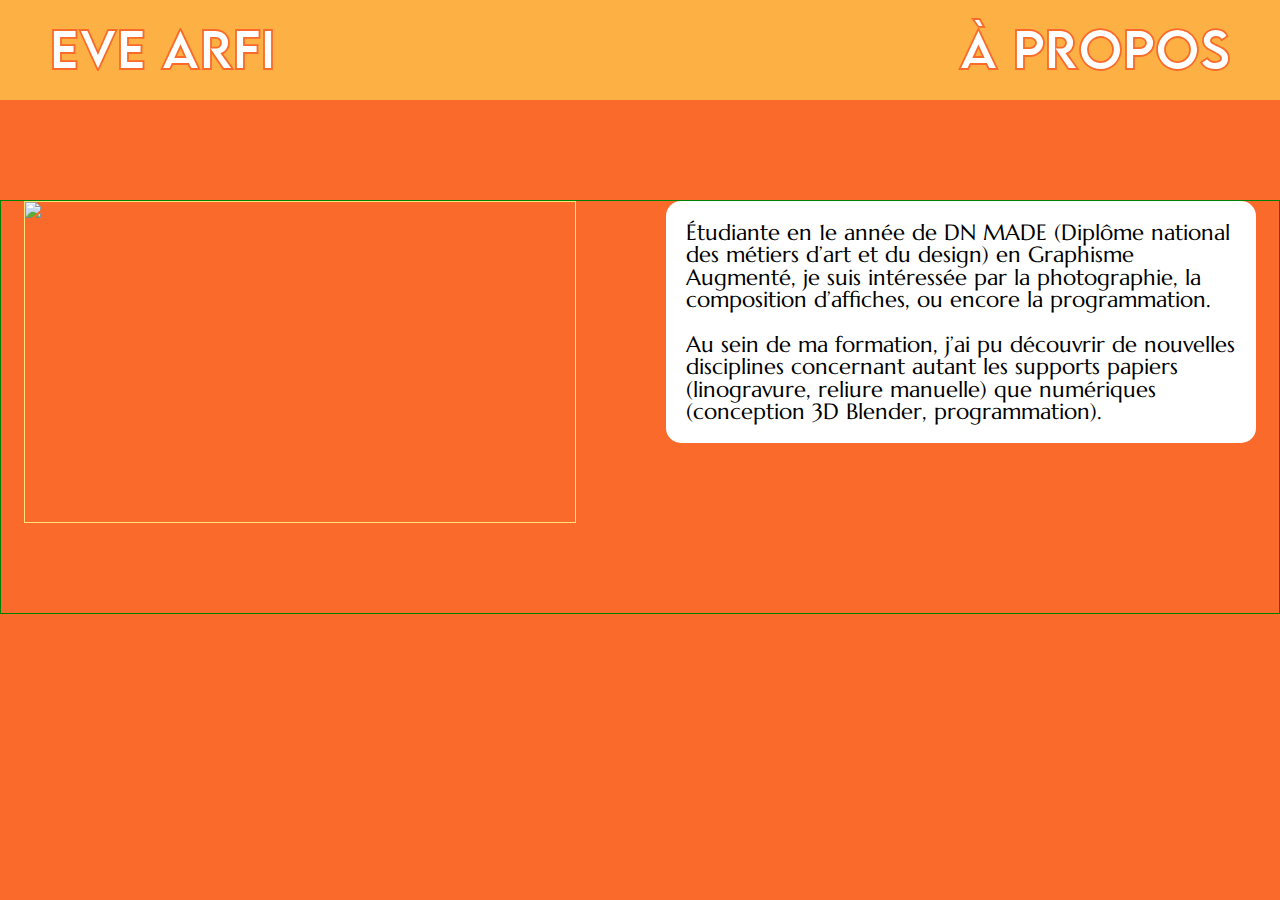
==== apropos.html @ 93e1ea7a "ajout projet portefolio" ====
<!DOCTYPE html>
<html>
	<head>
		<meta charset="utf-8">
		<!-- <meta name="viewport" content="width=device-width, initial-scale=1.0"> -->
		<link rel="stylesheet" type="text/css" href="style/reset.css">
		<link rel="stylesheet" type="text/css" href="style/style.css">
		<title>Eve Arfi ✶ à propos</title>
	</head>


<body>

	<header>
		<a href="index.html" title="page d'accueil">
			<h1 id="prenomnom" class="txtheader">
				Eve Arfi
			</h1>
		</a>
		<a href="apropos.html" title="à propos">
			<p id="apropos" class="txtheader">
				à propos
			</p>
		</a>
	</header>


    <div id="divapropos">

        <div id="carteID">
            <img src="import/carteID.jpg">
        </div>
        
        <div>
            <h2 id="bioapropos">
                Étudiante en 1e année de DN MADE (Diplôme national des métiers d’art et du design) en Graphisme Augmenté, je suis intéressée par la photographie, la composition d’affiches, ou encore la programmation. <br/> <br/>
                Au sein de ma formation, j’ai pu découvrir de nouvelles disciplines concernant autant les supports papiers (linogravure, reliure manuelle) que numériques (conception 3D Blender, programmation).

            </h2>
        </div>





    </div>



</body>
---- style/style.css ----
/* * {
	cursor: url("../import/cursor1_1.png"), default; 
} */




/* ----------------------------- FONTS ----------------------------- */

/* lemonmilk */
@font-face {
	font-family: 'LEMONm';
	src: url('../fonts/LEMONMILK_Medium.ttf') format('truetype');
}
@font-face {
	font-family: 'LEMONr';
	src: url('../fonts/LEMONMILK_Regular.ttf') format('truetype');
}
@font-face {
	font-family: 'LEMONl';
	src: url('../fonts/LEMONMILK_Light.ttf') format('truetype');
}
/* glacial indifference */
@font-face {
	font-family: 'GLACIALb';
	src: url('../fonts/GlacialIndifference_Bold') format('truetype');
}
@font-face {
	font-family: 'GLACIALi';
	src: url('../fonts/GlacialIndifference_Italic.ttf') format('truetype');
}
@font-face {
	font-family: 'GLACIALr';
	src: url('../fonts/GlacialIndifference_Regular.ttf') format('truetype');
}
/* marcellus */
@font-face {
	font-family: 'MARCELLUS';
	src: url('../fonts/Marcellus_Regular.ttf') format('truetype');
}
/* monument extended */
@font-face {
	font-family: 'MONUMENTr';
	src: url('../fonts/MonumentExtended_Regular.otf') format('opentype');
}
/* lora */
@font-face {
	font-family: 'LORAr';
	src: url('../fonts/Lora_Regular.ttf') format('truetype');
}
@font-face {
	font-family: 'LORAi';
	src: url('../fonts/Lora_Italic.ttf') format('truetype');
}
@font-face {
	font-family: 'LORAm';
	src: url('../fonts/Lora_Medium.ttf') format('truetype');
}
@font-face {
	font-family: 'LORAmi';
	src: url('../fonts/Lora_Medium Italic.ttf') format('truetype');
}




/* ---------------------------- BODY ---------------------------- */

body {
	background-color: #fa6b2b;
	/* height : 100vh; */
	width: 100vw;
	max-width: 100%;
}

a {
	text-decoration: none;
}

/* --------------------------- A PROPOS --------------------------- */

#divapropos {
	border: 1px solid green;
	display: flex;
	margin: 200px auto;
	justify-content: center;
}

#carteID {
	height: 320px;
	width: 550px;
	border: 1px solid #ffe37a;
	margin-bottom: 10vh;
	margin-right: 5vh;
}

#bioapropos {
	background-color: white;
	border-radius: 15px;
	padding: 20px;
	font-family: 'MARCELLUS';
	font-size: 1.4em;
	width: 550px;
	margin-left: 5vh;
}

/* ---------------------------- HEADER ---------------------------- */

header {
	background-color: #fdb044;
	width: 100vw;
	height: 100px;
	position: fixed;
	position: absolute;
	top: 0;
	display: flex;
	z-index: 100;
}

.txtheader {
	font-family: 'LEMONm';
	font-size: 50px;
	-webkit-text-fill-color: white;
	-webkit-text-stroke: 1.8px #fa6b2b;
	margin-top: 23px;
	display: flex;
}

#prenomnom {
	margin-left: 50px;
}

#apropos {
	position: absolute;
	right: 50px;
}

/* ----------------------------- 2023 ----------------------------- */

hr {
	width: 91vw;
	margin-top: 155px;
	margin-bottom: 20px;
	border: 1px solid white;
}

#date2023 {
	font-family: 'LORAi';
	font-size: 3.5em;
	color: white;
	padding: 10px;
	background-color: #fa6b2b;
	position: relative;
	margin: auto;
	text-align: center;
	margin-bottom: 5px;
}

/* ---------------------------- GRILLE ---------------------------- */

#contgrille {
	width: 62vw;
	margin: auto;
}

#grille {
	display: grid;
  	grid-template-columns: repeat(auto-fill, minmax(400px, 1fr));
  	grid-gap: 1.3em;
  	padding : 20px;	
} 

.image {
	height: 220px;
	border: 1px solid #fa6b2b;
	margin-bottom: 15px;
	overflow-y: hidden; /* tt ce qui dépasse est caché */
	/* display: flex;
	align-items: center; */
}

img {
	max-width: 100%;
}

article {
	color: white;
	background-color: black;
	grid-column: span 1;
	border-radius: 15px;
	padding: 20px;
	transition: 0.4s ease all;	
}

article h4 {
	font-family: 'LEMONm';
	font-size: 2.2em;	
	margin-bottom: 0.4em;
}

article h5 {
	font-family: 'LEMONl';
	font-size: 1.4em;	
	margin-bottom: 1em;
	color: #ffe37a;
}

article p {
	font-family: 'MARCELLUS';
	font-size: 1.1em;
}
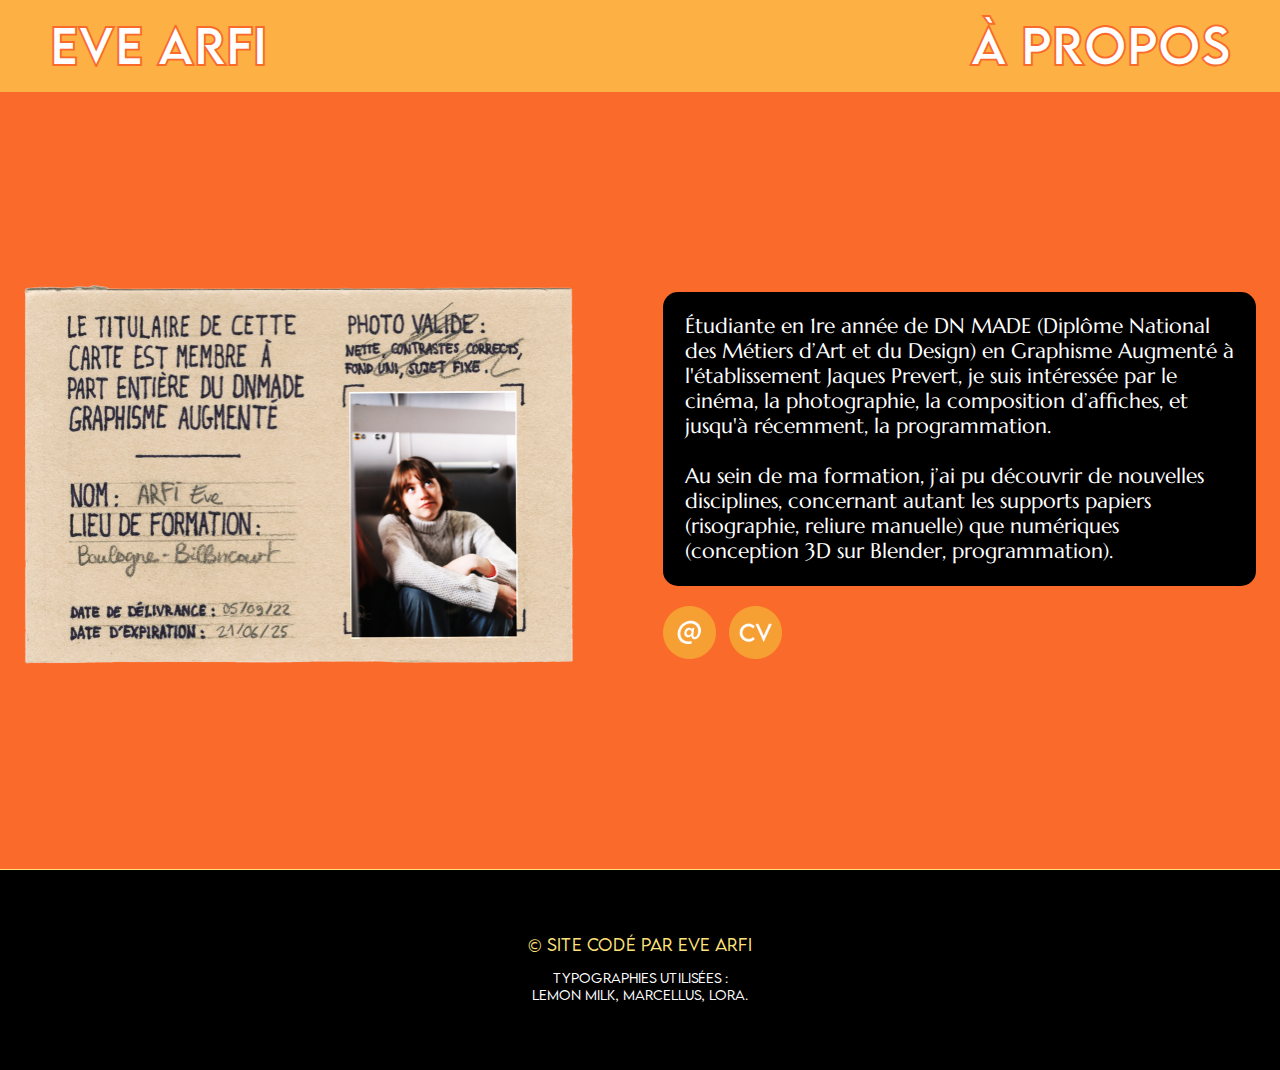
==== commit 69674411: "Mise à jour du site" ====
--- a/apropos.html
+++ b/apropos.html
@@ -28,15 +28,22 @@
     <div id="divapropos">
 
         <div id="carteID">
-            <img src="import/carteID.jpg">
+            <img src="import/carteid1.png" alt="fausse carte d'identité">
         </div>
         
-        <div>
+        <div id="bioside">
             <h2 id="bioapropos">
-                Étudiante en 1e année de DN MADE (Diplôme national des métiers d’art et du design) en Graphisme Augmenté, je suis intéressée par la photographie, la composition d’affiches, ou encore la programmation. <br/> <br/>
-                Au sein de ma formation, j’ai pu découvrir de nouvelles disciplines concernant autant les supports papiers (linogravure, reliure manuelle) que numériques (conception 3D Blender, programmation).
-
+                Étudiante en 1<span class="sup">re</span> année de DN MADE (Diplôme National des Métiers d’Art et du Design) en Graphisme Augmenté à l'établissement Jaques Prevert, je suis intéressée par le cinéma, la photographie, la composition d’affiches, et jusqu'à récemment, la programmation. <br/> <br/>
+                Au sein de ma formation, j’ai pu découvrir de nouvelles disciplines, concernant autant les supports papiers (risographie, reliure manuelle) que numériques (conception 3D sur Blender, programmation).
             </h2>
+			<div id="buttonsapropos">
+				<a href="mailto:evemaildesign@gmail.com" target="_blank">
+					<img src="import/mail.png" id="buttonmail" title="envoyer un mail">
+				</a>
+				<a href="image/moncv.pdf" target="_blank">
+					<img src="import/cv.png" id="buttoncv" alt="bouton CV" title="CV !">
+				</a>
+			</div>
         </div>
 
 
@@ -45,6 +52,13 @@
 
     </div>
 
-
+	<footer>
+		<p id="codepar">
+			© Site codé par Eve Arfi <br/> <br/>
+		</p>
+		<p id="fontsused">
+			Typographies utilisées : <br/> LEMON MILK, Marcellus, Lora.
+		</p>
+	</footer>
 
 </body>--- a/style/style.css
+++ b/style/style.css
@@ -71,37 +71,62 @@
 	/* height : 100vh; */
 	width: 100vw;
 	max-width: 100%;
+	padding-top: 135px;
 }
 
 a {
 	text-decoration: none;
 }
 
+/* .sup {
+	font-size: 0.6em;
+	position: relative;
+	bottom: 0.6em;
+} */
+
 /* --------------------------- A PROPOS --------------------------- */
 
 #divapropos {
-	border: 1px solid green;
-	display: flex;
-	margin: 200px auto;
+	display: flex;
+	margin: 13vh auto;
 	justify-content: center;
+	align-items: center;
+	margin-bottom: 170px;
+	min-height: 49.65vh ;
 }
 
 #carteID {
-	height: 320px;
-	width: 550px;
-	border: 1px solid #ffe37a;
-	margin-bottom: 10vh;
+	width: 549px;
 	margin-right: 5vh;
 }
 
 #bioapropos {
-	background-color: white;
+	color: white;
+	background-color: black;
 	border-radius: 15px;
-	padding: 20px;
+	padding: 22px;
 	font-family: 'MARCELLUS';
-	font-size: 1.4em;
-	width: 550px;
+	font-size: 1.3em;
+	line-height: 1.2em;
+	width: 549px;
 	margin-left: 5vh;
+}
+
+#buttonsapropos {
+	margin-left: 5vh;
+	margin-top: 20px;
+	height: 53px;
+}
+
+#buttonmail { 
+	height: 53px;
+	width: 53px;
+	padding-right: 1vh;
+}
+
+#buttoncv {
+	height: 53px;
+	width: 53px;
 }
 
 /* ---------------------------- HEADER ---------------------------- */
@@ -109,9 +134,8 @@
 header {
 	background-color: #fdb044;
 	width: 100vw;
-	height: 100px;
+	height: 92px;
 	position: fixed;
-	position: absolute;
 	top: 0;
 	display: flex;
 	z-index: 100;
@@ -119,10 +143,10 @@
 
 .txtheader {
 	font-family: 'LEMONm';
-	font-size: 50px;
+	font-size: 48px;
 	-webkit-text-fill-color: white;
 	-webkit-text-stroke: 1.8px #fa6b2b;
-	margin-top: 23px;
+	margin-top: 21px;
 	display: flex;
 }
 
@@ -135,12 +159,44 @@
 	right: 50px;
 }
 
+/* ---------------------------- FOOTER ---------------------------- */
+
+footer {
+	background-color: black;
+	height: 200px;
+	border-top: 1.7px solid #ffe37a;
+	color: white;
+	margin: auto;
+	text-align: center;
+}
+
+#codepar {
+	margin-top: 67px;
+	font-family: 'LEMONl';
+	color: #ffe37a;
+	font-size: 1em;
+}
+
+#fontsused {
+	font-family: 'LEMONl';
+	color: white;
+	font-size: 0.8em;
+	line-height: normal;
+}
+
 /* ----------------------------- 2023 ----------------------------- */
 
+#trait {
+	display: flex;
+	justify-content: center;
+	flex-direction: row;
+	align-items: center;
+	margin-bottom: 18px;
+	padding: 0 50px;
+}
+
 hr {
-	width: 91vw;
-	margin-top: 155px;
-	margin-bottom: 20px;
+	width: 100%;
 	border: 1px solid white;
 }
 
@@ -148,12 +204,12 @@
 	font-family: 'LORAi';
 	font-size: 3.5em;
 	color: white;
-	padding: 10px;
+	padding: 13px;
 	background-color: #fa6b2b;
 	position: relative;
 	margin: auto;
 	text-align: center;
-	margin-bottom: 5px;
+	margin-bottom: 4px;
 }
 
 /* ---------------------------- GRILLE ---------------------------- */
@@ -161,6 +217,7 @@
 #contgrille {
 	width: 62vw;
 	margin: auto;
+	margin-bottom: 80px;
 }
 
 #grille {
@@ -172,15 +229,13 @@
 
 .image {
 	height: 220px;
-	border: 1px solid #fa6b2b;
 	margin-bottom: 15px;
-	overflow-y: hidden; /* tt ce qui dépasse est caché */
-	/* display: flex;
-	align-items: center; */
+	border-radius: 5px;
+	overflow-y: hidden;
 }
 
 img {
-	max-width: 100%;
+	width: 100%;
 }
 
 article {
@@ -189,7 +244,7 @@
 	grid-column: span 1;
 	border-radius: 15px;
 	padding: 20px;
-	transition: 0.4s ease all;	
+	transition: 0.4s ease all;
 }
 
 article h4 {
@@ -208,4 +263,96 @@
 article p {
 	font-family: 'MARCELLUS';
 	font-size: 1.1em;
+	line-height: 1.2em;
+	padding: 11px;
+	border: 1px dashed #ffe37a;
+	border-radius: 10px;
+}
+
+/* ------------------------ PAGES PROJETS ------------------------ */
+
+#bgprojets {
+	margin: 70px auto;
+	margin-bottom: 120px;
+	color: white;
+	background-color: black;
+	border-radius: 20px;
+	width: 70vw;
+	padding: 40px;
+}
+
+.txtprojets {
+	font-family: 'MARCELLUS';
+	font-size: 1.25em;
+	line-height: 1.2em;
+	padding: 20px;
+	width: 800px;
+	margin: 40px auto;
+}
+
+#photosprojets {
+	width: 60vw;
+	margin: 45px auto;
+	text-align: center
+}
+
+#boxjardin {
+	width: 700px;
+	height: 500px;
+	overflow-x: scroll;
+	margin: auto;
+}
+
+#jardinbottom {
+	margin-bottom: 30px;
+}
+
+.deuximagesunecolonne{
+	display: flex;
+	justify-content: center;
+}
+
+.deuximagesunecolonne figure, .deuxcolonnes figure{
+	position: relative;
+	width: 45%;
+	/* border: 1px solid red; */
+}
+
+.deuximagesunecolonne .imagebas{
+	position: absolute;
+	bottom: 40px;
+	left: 0;
+}
+
+.deuxcolonnes{
+	display: flex;
+	justify-content: center;	
+	margin-top:40px ;
+}
+
+/* ---------------- titres papier ---------------- */
+
+#nomsprojetsphoobj {
+	width: 400px;
+	margin: 25px auto;
+}
+
+#nomsprojetsphstudio {
+	width: 380px;
+	margin: 25px auto;
+}
+
+#nomsprojetsminisite {
+	width: 230px;
+	margin: 25px auto;
+}
+
+#nomsprojetsforjardin {
+	width: 258px;
+	margin: 25px auto;
+}
+
+#nomsprojetsla7e {
+	width: 225px;
+	margin: 25px auto;
 }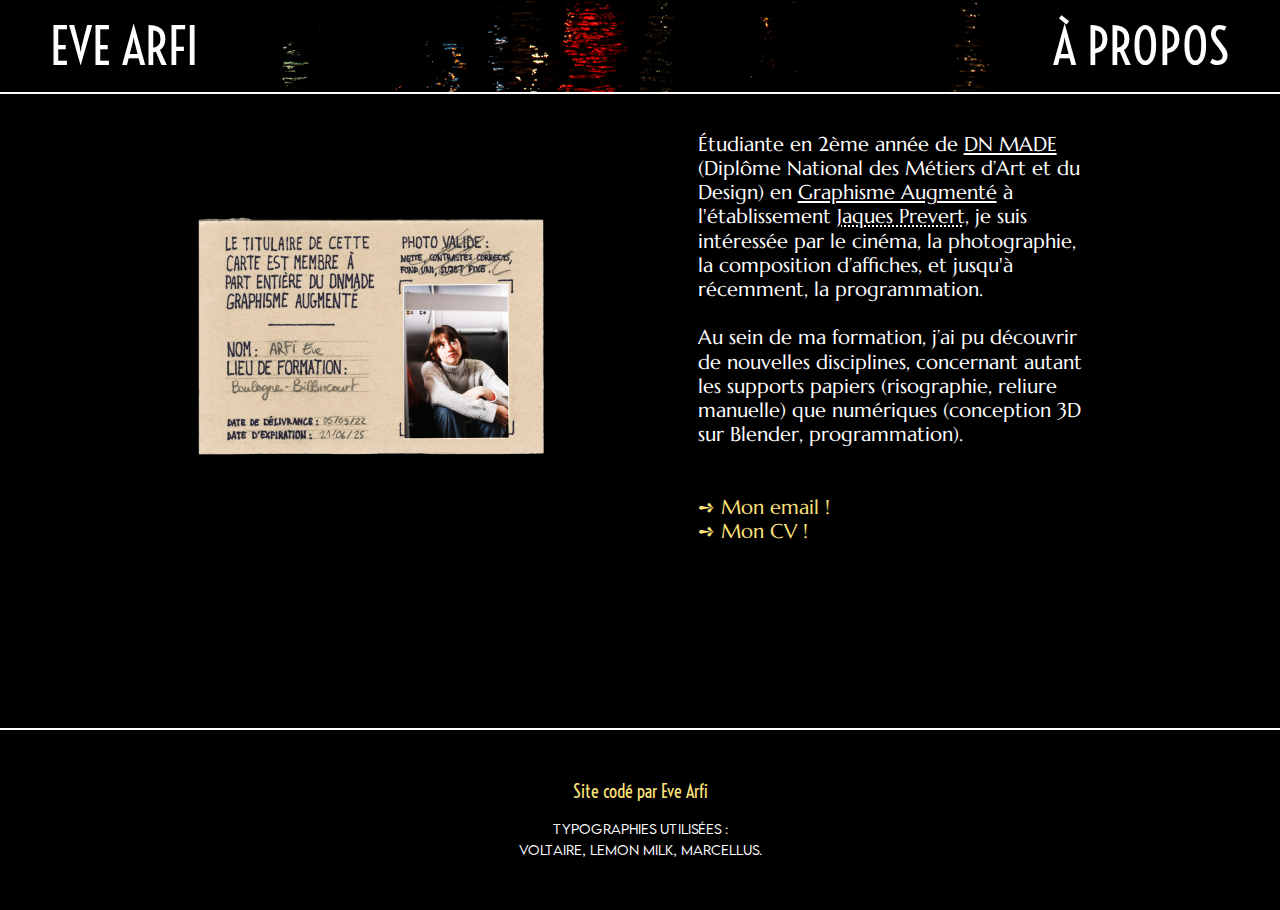
==== commit ed477be2: "Mise à jour du site v2 toute noire" ====
--- a/apropos.html
+++ b/apropos.html
@@ -6,6 +6,7 @@
 		<link rel="stylesheet" type="text/css" href="style/reset.css">
 		<link rel="stylesheet" type="text/css" href="style/style.css">
 		<title>Eve Arfi ✶ à propos</title>
+		<link rel="icon" type="image/x-icon" href="import/favicon.ico">
 	</head>
 
 
@@ -22,6 +23,7 @@
 				à propos
 			</p>
 		</a>
+		<img id="bgheader" src="import/bandeau53.jpg">
 	</header>
 
 
@@ -33,20 +35,18 @@
         
         <div id="bioside">
             <h2 id="bioapropos">
-                Étudiante en 1<span class="sup">re</span> année de DN MADE (Diplôme National des Métiers d’Art et du Design) en Graphisme Augmenté à l'établissement Jaques Prevert, je suis intéressée par le cinéma, la photographie, la composition d’affiches, et jusqu'à récemment, la programmation. <br/> <br/>
+                Étudiante en 2<span class="sup">ème</span> année de <span style="text-decoration: underline;">DN MADE</span> (Diplôme National des Métiers d’Art et du Design) en <span style="text-decoration: underline;">Graphisme Augmenté</span> à l'établissement <a href="https://dnmade-prevert.fr/" target="_blank" alt="lien vers le site de l'établissement"><span style="color: white; text-decoration: underline dotted;">Jaques Prevert</span></a>, je suis intéressée par le cinéma, la photographie, la composition d’affiches, et jusqu'à récemment, la programmation. <br/> <br/>
                 Au sein de ma formation, j’ai pu découvrir de nouvelles disciplines, concernant autant les supports papiers (risographie, reliure manuelle) que numériques (conception 3D sur Blender, programmation).
+				<br> <br> <br>
+				<a href="mailto:evemaildesign[at]gmail.com" target="_blank" alt="mon adresse mail"> <span style=" color: #ffe37a;" class="mailetcv">➺  Mon email !</span> 
+				</a>
+				<br>
+				<a href="image/moncv.pdf" target="_blank" alt="mon CV"> <span style=" color: #ffe37a;" class="mailetcv">➺  Mon CV !</span>  
+				</a>
             </h2>
-			<div id="buttonsapropos">
-				<a href="mailto:evemaildesign@gmail.com" target="_blank">
-					<img src="import/mail.png" id="buttonmail" title="envoyer un mail">
-				</a>
-				<a href="image/moncv.pdf" target="_blank">
-					<img src="import/cv.png" id="buttoncv" alt="bouton CV" title="CV !">
-				</a>
-			</div>
         </div>
 
-
+		
 
 
 
@@ -54,10 +54,10 @@
 
 	<footer>
 		<p id="codepar">
-			© Site codé par Eve Arfi <br/> <br/>
+			Site codé par Eve Arfi <br/> <br/>
 		</p>
 		<p id="fontsused">
-			Typographies utilisées : <br/> LEMON MILK, Marcellus, Lora.
+			Typographies utilisées : <br/> Voltaire, LEMON MILK, Marcellus.
 		</p>
 	</footer>
 
--- a/style/style.css
+++ b/style/style.css
@@ -60,18 +60,30 @@
 	font-family: 'LORAmi';
 	src: url('../fonts/Lora_Medium Italic.ttf') format('truetype');
 }
-
-
-
+@font-face {
+	font-family: 'VOLTAIRE';
+	src: url('../fonts/Voltaire_Regular.ttf') format('truetype');
+}
+@font-face {
+	font-family: 'BARLOWr';
+	src: url('../fonts/BarlowCondensed-Regular.ttf') format('truetype');
+}
+@font-face {
+	font-family: 'SOFIAr';
+	src: url('../fonts/SofiaSansCondensed-Regular.ttf') format('truetype');
+}
+@font-face {
+	font-family: 'SPACEr';
+	src: url('../fonts/SpaceGrotesk-Regular.ttf') format('truetype');
+}
 
 /* ---------------------------- BODY ---------------------------- */
 
 body {
-	background-color: #fa6b2b;
+	background-color: #000000;
 	/* height : 100vh; */
 	width: 100vw;
 	max-width: 100%;
-	padding-top: 135px;
 }
 
 a {
@@ -92,66 +104,65 @@
 	justify-content: center;
 	align-items: center;
 	margin-bottom: 170px;
-	min-height: 49.65vh ;
+	min-height: 49vh ;
 }
 
 #carteID {
-	width: 549px;
-	margin-right: 5vh;
+	width: 27vw;
+	margin-right: 6vw;
 }
 
 #bioapropos {
 	color: white;
-	background-color: black;
-	border-radius: 15px;
-	padding: 22px;
 	font-family: 'MARCELLUS';
-	font-size: 1.3em;
+	font-size: 1.26em;
 	line-height: 1.2em;
-	width: 549px;
-	margin-left: 5vh;
-}
-
-#buttonsapropos {
-	margin-left: 5vh;
-	margin-top: 20px;
-	height: 53px;
-}
-
-#buttonmail { 
-	height: 53px;
-	width: 53px;
-	padding-right: 1vh;
-}
-
-#buttoncv {
-	height: 53px;
-	width: 53px;
+	width: 30vw;
+	margin-left: 6vw;
+}
+
+.mailetcv {
+	font-family: 'MARCELLUS';
+	/* text-transform: uppercase; */
+
 }
 
 /* ---------------------------- HEADER ---------------------------- */
 
 header {
-	background-color: #fdb044;
+	/* background-color: #fdb044; */
 	width: 100vw;
 	height: 92px;
 	position: fixed;
 	top: 0;
 	display: flex;
 	z-index: 100;
+	border-bottom: 2px solid white;
 }
 
 .txtheader {
-	font-family: 'LEMONm';
-	font-size: 48px;
-	-webkit-text-fill-color: white;
-	-webkit-text-stroke: 1.8px #fa6b2b;
-	margin-top: 21px;
-	display: flex;
+	font-family: 'VOLTAIRE';
+	font-size: 3.1em;
+	color: white;
+	margin-top: 23px;
+	display: flex;
+	text-transform: uppercase;
+}
+
+.txtheader:hover {
+	color: #ffe37a;
+	transition: color 0.3s; 
+	/* faut que le ease out se fasse */
+}
+
+#bgheader {
+	width: 100%;
+	overflow-y: hidden;
 }
 
 #prenomnom {
 	margin-left: 50px;
+	position: absolute;
 }
 
 #apropos {
@@ -163,76 +174,64 @@
 
 footer {
 	background-color: black;
-	height: 200px;
-	border-top: 1.7px solid #ffe37a;
+	height: 20vh;
+	border-top: 2px solid white;
 	color: white;
 	margin: auto;
 	text-align: center;
 }
 
 #codepar {
-	margin-top: 67px;
-	font-family: 'LEMONl';
+	margin-top: 6vh;
+	font-family: 'VOLTAIRE';
 	color: #ffe37a;
-	font-size: 1em;
+	font-size: 1.1em;
 }
 
 #fontsused {
 	font-family: 'LEMONl';
 	color: white;
 	font-size: 0.8em;
-	line-height: normal;
-}
-
-/* ----------------------------- 2023 ----------------------------- */
-
-#trait {
-	display: flex;
-	justify-content: center;
-	flex-direction: row;
-	align-items: center;
-	margin-bottom: 18px;
-	padding: 0 50px;
-}
-
-hr {
-	width: 100%;
-	border: 1px solid white;
-}
-
-#date2023 {
-	font-family: 'LORAi';
-	font-size: 3.5em;
-	color: white;
-	padding: 13px;
-	background-color: #fa6b2b;
-	position: relative;
+	line-height: 1.6em;
+}
+
+
+/* ---------------------------- GRILLE ---------------------------- */
+
+#contgrille {
+	width: 72vw;
 	margin: auto;
-	text-align: center;
-	margin-bottom: 4px;
-}
-
-/* ---------------------------- GRILLE ---------------------------- */
-
-#contgrille {
-	width: 62vw;
-	margin: auto;
-	margin-bottom: 80px;
+	margin-bottom: 6%;
+	padding-top: 8.5%;
 }
 
 #grille {
 	display: grid;
   	grid-template-columns: repeat(auto-fill, minmax(400px, 1fr));
   	grid-gap: 1.3em;
-  	padding : 20px;	
+  	padding : 2%;	
 } 
 
 .image {
 	height: 220px;
 	margin-bottom: 15px;
-	border-radius: 5px;
+	border-radius: 7px;
 	overflow-y: hidden;
-}
+	
+	filter: sepia(1);
+	-webkit-filter: sepia(1);
+	transition: filter 0.3s ease-in-out;
+	}
+
+.image:hover {
+	filter: sepia(0);
+	-webkit-filter: sepia(0);
+	}
+
+.image:active {
+	filter: sepia(0);
+	-webkit-filter: sepia(0);
+	}
 
 img {
 	width: 100%;
@@ -245,18 +244,25 @@
 	border-radius: 15px;
 	padding: 20px;
 	transition: 0.4s ease all;
+	border: 1px solid white;
+}
+
+article:hover {
+	background-color: #FF631F;
 }
 
 article h4 {
-	font-family: 'LEMONm';
-	font-size: 2.2em;	
-	margin-bottom: 0.4em;
+	font-family: 'VOLTAIRE';
+	text-transform: uppercase;
+	font-size: 2.55em;	
+	margin-bottom: 0.14em;
+	line-height: 1.2em;
 }
 
 article h5 {
 	font-family: 'LEMONl';
-	font-size: 1.4em;	
-	margin-bottom: 1em;
+	font-size: 1.25em;	
+	margin-bottom: 0.8em;
 	color: #ffe37a;
 }
 
@@ -271,30 +277,112 @@
 
 /* ------------------------ PAGES PROJETS ------------------------ */
 
-#bgprojets {
-	margin: 70px auto;
-	margin-bottom: 120px;
-	color: white;
+
+
+#main {
+	display: flex;
+	flex-direction: row;
+	width: 100vw;
+	max-width: 100%;
+}
+
+h6 {
+	line-height: 1.2em;
+}
+
+.partexplications {  /* GAUCHE */
+	height: 100vh;
 	background-color: black;
-	border-radius: 20px;
-	width: 70vw;
-	padding: 40px;
+	margin: 0;
+	width: 33%;
+	overflow: auto;
+	border-right: 2px solid white;
+}
+
+.titresdeprojets {
+	font-family: 'VOLTAIRE';
+	text-transform: uppercase;
+	color: white;
+	margin: auto;
+	text-align: center;
+	font-size: 3.2em;
+	padding-top: 200px;
+	width: 400px;
 }
 
 .txtprojets {
 	font-family: 'MARCELLUS';
-	font-size: 1.25em;
+	color: white;
+	font-size: 1.26em;
 	line-height: 1.2em;
 	padding: 20px;
-	width: 800px;
+	width: 25vw;
 	margin: 40px auto;
 }
 
+.partshowimages {  /* DROITE */
+	height: 100vh;
+	width: 67%;
+	display: flex;
+	/* border: 2px solid rgb(213, 130, 238); */
+	float: right;
+	margin: 0;
+	overflow: auto;
+}
+
 #photosprojets {
-	width: 60vw;
-	margin: 45px auto;
-	text-align: center
-}
+	margin-top: 10%;
+	display: flex;
+}
+
+#photosprojetsbis {
+	margin-top: 10%;
+	display: flex;
+	flex-direction: column;
+}
+
+
+.colonneportrait {
+	padding-left: 3%;
+	padding-right: 0.5%;
+	width: 39%;
+	/* border: 2px solid rgb(238, 255, 83); */
+}
+
+.colonnepaysage {
+	padding-right: 3%;
+	padding-left: 0.5%;
+	width: 61%;
+	/* border: 2px solid rgb(95, 233, 243); */
+}
+
+.colonnesimple {
+	padding-right: 3%;
+	padding-left: 3%;
+	width: 100%;
+}
+
+.colonnestriples {
+	display: flex;
+	width: 100%;
+}
+
+.colonnetriple1, .colonnetriple2, .colonnetriple3 {
+	padding-right: 25px;
+	padding-left: 25px;
+	width: 33%;
+}
+
+
+.bandenoire {
+	padding: 4%;
+}
+
+.bandenoirefine {
+	padding: 1%;
+}
+
+
 
 #boxjardin {
 	width: 700px;
@@ -304,10 +392,12 @@
 }
 
 #jardinbottom {
-	margin-bottom: 30px;
-}
-
-.deuximagesunecolonne{
+	margin-bottom: 3%;
+}
+
+
+
+/* .deuximagesunecolonne{
 	display: flex;
 	justify-content: center;
 }
@@ -315,7 +405,7 @@
 .deuximagesunecolonne figure, .deuxcolonnes figure{
 	position: relative;
 	width: 45%;
-	/* border: 1px solid red; */
+	border: 1px solid red;
 }
 
 .deuximagesunecolonne .imagebas{
@@ -328,31 +418,5 @@
 	display: flex;
 	justify-content: center;	
 	margin-top:40px ;
-}
-
-/* ---------------- titres papier ---------------- */
-
-#nomsprojetsphoobj {
-	width: 400px;
-	margin: 25px auto;
-}
-
-#nomsprojetsphstudio {
-	width: 380px;
-	margin: 25px auto;
-}
-
-#nomsprojetsminisite {
-	width: 230px;
-	margin: 25px auto;
-}
-
-#nomsprojetsforjardin {
-	width: 258px;
-	margin: 25px auto;
-}
-
-#nomsprojetsla7e {
-	width: 225px;
-	margin: 25px auto;
-}+} */
+
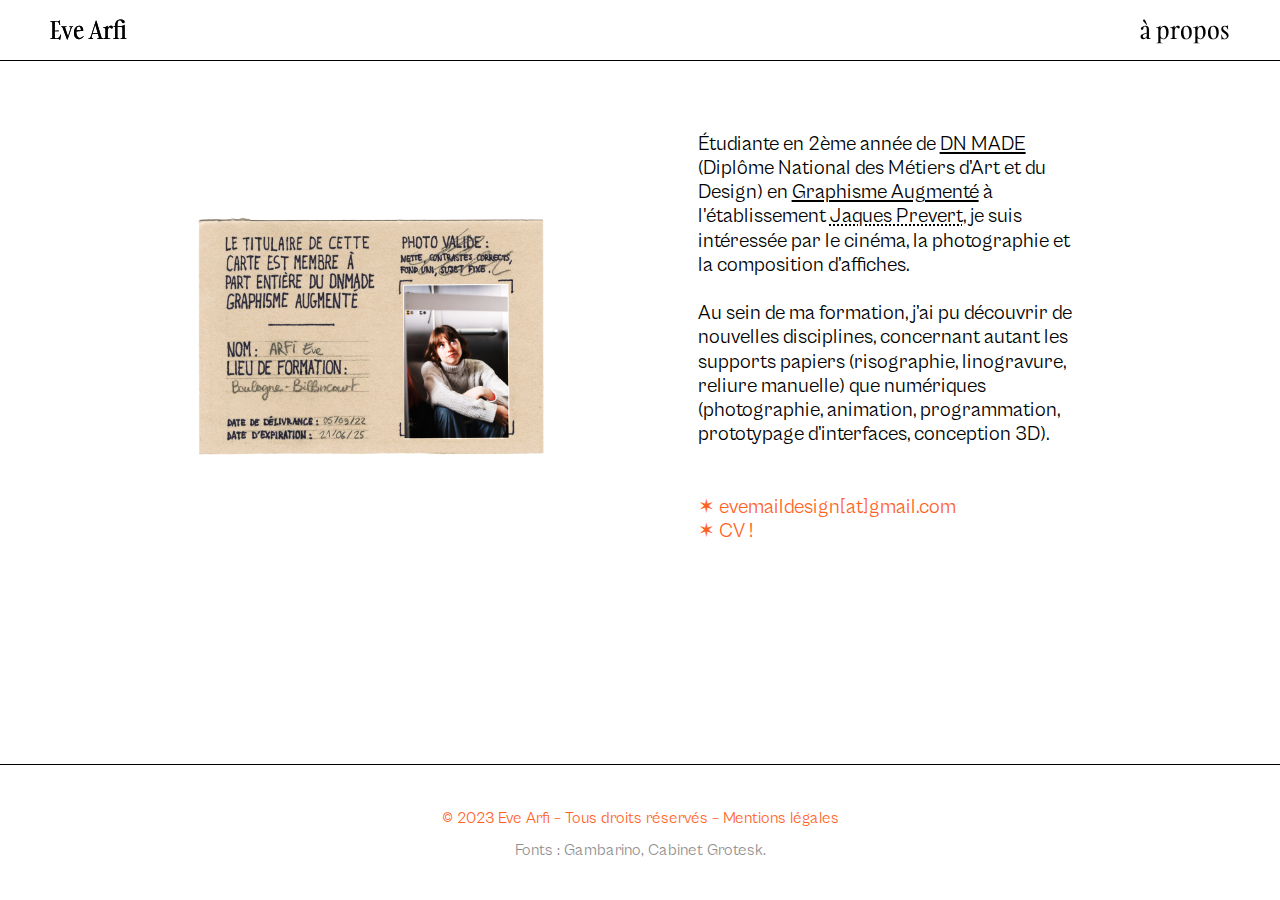
==== commit b76cb7b3: "Mise à jour du site décembre 2023" ====
--- a/apropos.html
+++ b/apropos.html
@@ -17,13 +17,15 @@
 			<h1 id="prenomnom" class="txtheader">
 				Eve Arfi
 			</h1>
+			<h1 id="prenomnom" class="txtheader">
+				Eve Arfi
+			</h1>
 		</a>
 		<a href="apropos.html" title="à propos">
 			<p id="apropos" class="txtheader">
 				à propos
 			</p>
 		</a>
-		<img id="bgheader" src="import/bandeau53.jpg">
 	</header>
 
 
@@ -35,13 +37,13 @@
         
         <div id="bioside">
             <h2 id="bioapropos">
-                Étudiante en 2<span class="sup">ème</span> année de <span style="text-decoration: underline;">DN MADE</span> (Diplôme National des Métiers d’Art et du Design) en <span style="text-decoration: underline;">Graphisme Augmenté</span> à l'établissement <a href="https://dnmade-prevert.fr/" target="_blank" alt="lien vers le site de l'établissement"><span style="color: white; text-decoration: underline dotted;">Jaques Prevert</span></a>, je suis intéressée par le cinéma, la photographie, la composition d’affiches, et jusqu'à récemment, la programmation. <br/> <br/>
-                Au sein de ma formation, j’ai pu découvrir de nouvelles disciplines, concernant autant les supports papiers (risographie, reliure manuelle) que numériques (conception 3D sur Blender, programmation).
+                Étudiante en 2<span class="sup">ème</span> année de <span style="text-decoration: underline;">DN MADE</span> (Diplôme National des Métiers d’Art et du Design) en <span style="text-decoration: underline;">Graphisme Augmenté</span> à l'établissement <a href="https://dnmade-prevert.fr/" target="_blank" alt="lien vers le site de l'établissement"><span style="color: black; text-decoration: underline dotted;">Jaques Prevert</span></a>, je suis intéressée par le cinéma, la photographie et la composition d’affiches. <br/> <br/>
+                Au sein de ma formation, j’ai pu découvrir de nouvelles disciplines, concernant autant les supports papiers (risographie, linogravure, reliure manuelle) que numériques (photographie, animation, programmation, prototypage d’interfaces, conception 3D).
 				<br> <br> <br>
-				<a href="mailto:evemaildesign[at]gmail.com" target="_blank" alt="mon adresse mail"> <span style=" color: #ffe37a;" class="mailetcv">➺  Mon email !</span> 
+				<a href="mailto:evemaildesign[at]gmail.com" target="_blank" alt="mon adresse mail"> <span style=" color: #FF631F;" class="mailetcv">✶  evemaildesign[at]gmail.com</span> 
 				</a>
 				<br>
-				<a href="image/moncv.pdf" target="_blank" alt="mon CV"> <span style=" color: #ffe37a;" class="mailetcv">➺  Mon CV !</span>  
+				<a href="image/moncv.pdf" target="_blank" alt="mon CV"> <span style=" color: #FF631F;" class="mailetcv">✶  CV !</span>  
 				</a>
             </h2>
         </div>
@@ -54,10 +56,10 @@
 
 	<footer>
 		<p id="codepar">
-			Site codé par Eve Arfi <br/> <br/>
+			© 2023 Eve Arfi – Tous droits réservés – Mentions légales <br/> <br/>
 		</p>
 		<p id="fontsused">
-			Typographies utilisées : <br/> Voltaire, LEMON MILK, Marcellus.
+			Fonts : Gambarino, Cabinet Grotesk.
 		</p>
 	</footer>
 
--- a/style/style.css
+++ b/style/style.css
@@ -20,46 +20,11 @@
 	font-family: 'LEMONl';
 	src: url('../fonts/LEMONMILK_Light.ttf') format('truetype');
 }
-/* glacial indifference */
-@font-face {
-	font-family: 'GLACIALb';
-	src: url('../fonts/GlacialIndifference_Bold') format('truetype');
-}
-@font-face {
-	font-family: 'GLACIALi';
-	src: url('../fonts/GlacialIndifference_Italic.ttf') format('truetype');
-}
-@font-face {
-	font-family: 'GLACIALr';
-	src: url('../fonts/GlacialIndifference_Regular.ttf') format('truetype');
-}
 /* marcellus */
 @font-face {
 	font-family: 'MARCELLUS';
 	src: url('../fonts/Marcellus_Regular.ttf') format('truetype');
 }
-/* monument extended */
-@font-face {
-	font-family: 'MONUMENTr';
-	src: url('../fonts/MonumentExtended_Regular.otf') format('opentype');
-}
-/* lora */
-@font-face {
-	font-family: 'LORAr';
-	src: url('../fonts/Lora_Regular.ttf') format('truetype');
-}
-@font-face {
-	font-family: 'LORAi';
-	src: url('../fonts/Lora_Italic.ttf') format('truetype');
-}
-@font-face {
-	font-family: 'LORAm';
-	src: url('../fonts/Lora_Medium.ttf') format('truetype');
-}
-@font-face {
-	font-family: 'LORAmi';
-	src: url('../fonts/Lora_Medium Italic.ttf') format('truetype');
-}
 @font-face {
 	font-family: 'VOLTAIRE';
 	src: url('../fonts/Voltaire_Regular.ttf') format('truetype');
@@ -73,17 +38,25 @@
 	src: url('../fonts/SofiaSansCondensed-Regular.ttf') format('truetype');
 }
 @font-face {
-	font-family: 'SPACEr';
-	src: url('../fonts/SpaceGrotesk-Regular.ttf') format('truetype');
+	font-family: 'CABINET';
+	src: url('../fonts/CabinetGrotesk-Variable.ttf') format('truetype');
+}
+@font-face {
+	font-family: 'GAMBARINO';
+	src: url('../fonts/Gambarino-Regular.otf') format('opentype');
 }
 
 /* ---------------------------- BODY ---------------------------- */
 
 body {
-	background-color: #000000;
+	background-color: white;
 	/* height : 100vh; */
 	width: 100vw;
 	max-width: 100%;
+	min-height: 100vh;
+	display: flex;
+	flex-direction: column;
+	justify-content: space-between;
 }
 
 a {
@@ -113,8 +86,7 @@
 }
 
 #bioapropos {
-	color: white;
-	font-family: 'MARCELLUS';
+	font-family: 'CABINET';
 	font-size: 1.26em;
 	line-height: 1.2em;
 	width: 30vw;
@@ -122,36 +94,39 @@
 }
 
 .mailetcv {
-	font-family: 'MARCELLUS';
-	/* text-transform: uppercase; */
-
+	font-family: 'CABINET';
+	line-height: 1.2em;
 }
 
 /* ---------------------------- HEADER ---------------------------- */
 
 header {
-	/* background-color: #fdb044; */
+	/* background-color: white; */
 	width: 100vw;
-	height: 92px;
+	height: 60px;
 	position: fixed;
 	top: 0;
 	display: flex;
 	z-index: 100;
-	border-bottom: 2px solid white;
+	border-bottom: 1px solid black;
+
+	-webkit-backdrop-filter: blur(15px);
+    backdrop-filter: blur(15px);
+    background-color: rgba(255, 255, 255, 0.05);
 }
 
 .txtheader {
-	font-family: 'VOLTAIRE';
-	font-size: 3.1em;
-	color: white;
-	margin-top: 23px;
-	display: flex;
-	text-transform: uppercase;
+	font-family: 'GAMBARINO', sans-serif;
+	font-size: 1.5em;
+	color: black;
+	margin-top: 18px;
+	display: flex;
+	/* text-transform: uppercase; */
+	transition: color 0.3s;
 }
 
 .txtheader:hover {
-	color: #ffe37a;
-	transition: color 0.3s; 
+	color: #FF631F;
 	/* faut que le ease out se fasse */
 }
 
@@ -170,46 +145,83 @@
 	right: 50px;
 }
 
+
+/* ----------------------------- FILTRES ----------------------------- */
+
+#headBtnsDiv {
+	display: flex;
+	justify-content: center;
+	align-items: center;
+	flex-direction: row;
+	flex-wrap: wrap;
+	margin-top: 115px;
+}
+
+#headBtnsDiv .headBtn {
+	font-family: 'CABINET', sans-serif;
+	font-size: 1.2em;
+	color: #8f8f8f;
+	background: transparent;
+	border: none;
+	padding: 0 11px;
+	
+	transition: all 0.3s ease-in-out;
+}
+
+#headBtnsDiv .headBtn:hover {
+	color: black;
+	transition: color 0.3s;
+	cursor: pointer;
+}
+
+#headBtnsDiv .headBtn.catSelected {
+	color: #FF631F;
+}
+
+.hiddenPrev {
+	display: none;
+}
+
 /* ---------------------------- FOOTER ---------------------------- */
 
 footer {
-	background-color: black;
-	height: 20vh;
-	border-top: 2px solid white;
+	height: 15vh;
+	width: 100%;
+	border-top: 1px solid black;
 	color: white;
-	margin: auto;
+	margin: 0;
 	text-align: center;
 }
 
 #codepar {
-	margin-top: 6vh;
-	font-family: 'VOLTAIRE';
-	color: #ffe37a;
-	font-size: 1.1em;
+	margin-top: 5vh;
+	font-family: 'CABINET';
+	color: #FF631F;
+	font-size: 1em;
 }
 
 #fontsused {
-	font-family: 'LEMONl';
-	color: white;
-	font-size: 0.8em;
-	line-height: 1.6em;
+	font-family: 'CABINET';
+	color: #8f8f8f;
+	font-size: 1em;
+	line-height: 1.1em;
 }
 
 
 /* ---------------------------- GRILLE ---------------------------- */
 
 #contgrille {
-	width: 72vw;
+	width: 80vw;
 	margin: auto;
 	margin-bottom: 6%;
-	padding-top: 8.5%;
+	padding-top: 55px;
 }
 
 #grille {
 	display: grid;
-  	grid-template-columns: repeat(auto-fill, minmax(400px, 1fr));
-  	grid-gap: 1.3em;
-  	padding : 2%;	
+  	grid-template-columns: repeat(auto-fill, minmax(350px, 1fr));
+  	grid-gap: 2em;
+  	/* padding : 2%; */
 } 
 
 .image {
@@ -238,13 +250,13 @@
 }
 
 article {
-	color: white;
-	background-color: black;
+	color: black;
+	background-color: white;
 	grid-column: span 1;
-	border-radius: 15px;
-	padding: 20px;
+	border-radius: 12px;
+	padding: 5px;
 	transition: 0.4s ease all;
-	border: 1px solid white;
+	border: 1px solid black;
 }
 
 article:hover {
@@ -252,26 +264,27 @@
 }
 
 article h4 {
-	font-family: 'VOLTAIRE';
-	text-transform: uppercase;
-	font-size: 2.55em;	
+	font-family: 'GAMBARINO';
+	/* text-transform: uppercase; */
+	font-size: 2em;	
 	margin-bottom: 0.14em;
 	line-height: 1.2em;
-}
-
-article h5 {
+	padding: 0px 11px 0px 11px;
+}
+
+/* article h5 {
 	font-family: 'LEMONl';
-	font-size: 1.25em;	
+	font-size: 1em;	
 	margin-bottom: 0.8em;
-	color: #ffe37a;
-}
+	color: #FF631F;
+} */
 
 article p {
-	font-family: 'MARCELLUS';
+	font-family: 'CABINET';
 	font-size: 1.1em;
 	line-height: 1.2em;
 	padding: 11px;
-	border: 1px dashed #ffe37a;
+	/* border: 1px dashed #FF631F; */
 	border-radius: 10px;
 }
 
@@ -292,7 +305,7 @@
 
 .partexplications {  /* GAUCHE */
 	height: 100vh;
-	background-color: black;
+	background-color: white;
 	margin: 0;
 	width: 33%;
 	overflow: auto;
@@ -300,19 +313,19 @@
 }
 
 .titresdeprojets {
-	font-family: 'VOLTAIRE';
-	text-transform: uppercase;
-	color: white;
+	font-family: 'GAMBARINO';
+	/* text-transform: uppercase; */
+	color: black;
 	margin: auto;
 	text-align: center;
-	font-size: 3.2em;
+	font-size: 2em;	
 	padding-top: 200px;
 	width: 400px;
 }
 
 .txtprojets {
-	font-family: 'MARCELLUS';
-	color: white;
+	font-family: 'CABINET';
+	color: black;
 	font-size: 1.26em;
 	line-height: 1.2em;
 	padding: 20px;
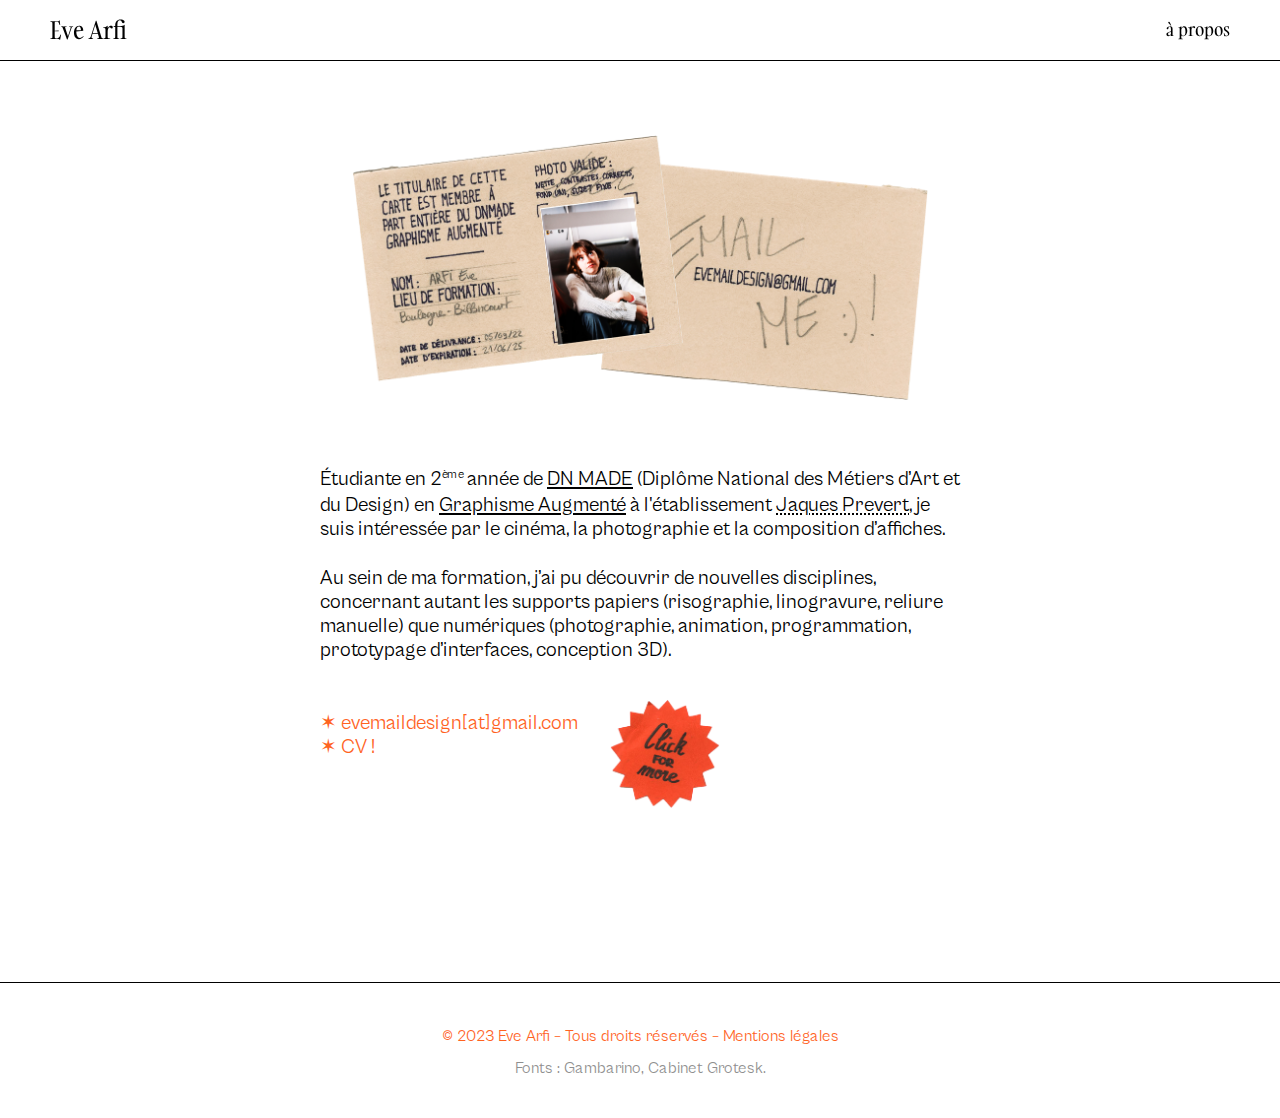
==== commit ccd524c4: "Mise à jour du site" ====
--- a/apropos.html
+++ b/apropos.html
@@ -17,9 +17,6 @@
 			<h1 id="prenomnom" class="txtheader">
 				Eve Arfi
 			</h1>
-			<h1 id="prenomnom" class="txtheader">
-				Eve Arfi
-			</h1>
 		</a>
 		<a href="apropos.html" title="à propos">
 			<p id="apropos" class="txtheader">
@@ -32,7 +29,7 @@
     <div id="divapropos">
 
         <div id="carteID">
-            <img src="import/carteid1.png" alt="fausse carte d'identité">
+            <img src="import/carteidrectoverso.png" alt="fausse carte d'identité">
         </div>
         
         <div id="bioside">
@@ -46,6 +43,10 @@
 				<a href="image/moncv.pdf" target="_blank" alt="mon CV"> <span style=" color: #FF631F;" class="mailetcv">✶  CV !</span>  
 				</a>
             </h2>
+			
+			<div id="cfm">
+				<img src="import/clickformore.png" alt="click for more">
+			</div>
         </div>
 
 		
--- a/style/style.css
+++ b/style/style.css
@@ -63,17 +63,17 @@
 	text-decoration: none;
 }
 
-/* .sup {
+.sup {
 	font-size: 0.6em;
 	position: relative;
 	bottom: 0.6em;
-} */
+}
 
 /* --------------------------- A PROPOS --------------------------- */
 
 #divapropos {
-	display: flex;
-	margin: 13vh auto;
+	/* display: flex; */
+	margin: 15vh auto;
 	justify-content: center;
 	align-items: center;
 	margin-bottom: 170px;
@@ -81,16 +81,16 @@
 }
 
 #carteID {
-	width: 27vw;
-	margin-right: 6vw;
+	width: 45vw;
+	margin: auto;
 }
 
 #bioapropos {
 	font-family: 'CABINET';
 	font-size: 1.26em;
 	line-height: 1.2em;
-	width: 30vw;
-	margin-left: 6vw;
+	width: 50vw;
+	margin-top: 5vw;
 }
 
 .mailetcv {
@@ -98,52 +98,75 @@
 	line-height: 1.2em;
 }
 
+#cfm {
+	width: 110px;
+	margin-top: -60px;
+	margin-left: 290px;
+}
+
+
+
 /* ---------------------------- HEADER ---------------------------- */
 
 header {
-	/* background-color: white; */
 	width: 100vw;
 	height: 60px;
 	position: fixed;
 	top: 0;
 	display: flex;
+	justify-content: space-between;
+	align-items: centers;
 	z-index: 100;
 	border-bottom: 1px solid black;
 
 	-webkit-backdrop-filter: blur(15px);
     backdrop-filter: blur(15px);
     background-color: rgba(255, 255, 255, 0.05);
+}
+
+header a {
+	display: flex;
+	align-items: center;
 }
 
 .txtheader {
 	font-family: 'GAMBARINO', sans-serif;
 	font-size: 1.5em;
 	color: black;
-	margin-top: 18px;
-	display: flex;
 	/* text-transform: uppercase; */
 	transition: color 0.3s;
 }
 
 .txtheader:hover {
 	color: #FF631F;
-	/* faut que le ease out se fasse */
-}
-
-#bgheader {
-	width: 100%;
-	overflow-y: hidden;
 }
 
 #prenomnom {
 	margin-left: 50px;
-	position: absolute;
 }
 
 #apropos {
-	position: absolute;
-	right: 50px;
-}
+	margin-right: 50px;
+	font-size: 1.1em;
+}
+
+
+
+
+
+
+
+
+h3 {
+	font-family: 'GAMBARINO', sans-serif;
+	width: 70%;
+	margin: 21vh auto 3vh;
+	text-align: center;
+	font-size: 2em;
+	line-height: 1.3em;
+}
+
+
 
 
 /* ----------------------------- FILTRES ----------------------------- */
@@ -211,16 +234,17 @@
 /* ---------------------------- GRILLE ---------------------------- */
 
 #contgrille {
-	width: 80vw;
+	width: 85vw;
 	margin: auto;
 	margin-bottom: 6%;
 	padding-top: 55px;
+	display: flex-start;
 }
 
 #grille {
 	display: grid;
-  	grid-template-columns: repeat(auto-fill, minmax(350px, 1fr));
-  	grid-gap: 2em;
+  	grid-template-columns: repeat(auto-fill, minmax(340px, 1fr));
+  	grid-gap: 4em;
   	/* padding : 2%; */
 } 
 
@@ -230,20 +254,20 @@
 	border-radius: 7px;
 	overflow-y: hidden;
 	
-	filter: sepia(1);
+	/* filter: sepia(1);
 	-webkit-filter: sepia(1);
-	transition: filter 0.3s ease-in-out;
+	transition: filter 0.3s ease-in-out; */
 	}
 
-.image:hover {
+/* .image:hover {
 	filter: sepia(0);
 	-webkit-filter: sepia(0);
-	}
-
-.image:active {
+	} */
+
+/* .image:active {
 	filter: sepia(0);
 	-webkit-filter: sepia(0);
-	}
+	} */
 
 img {
 	width: 100%;
@@ -265,7 +289,6 @@
 
 article h4 {
 	font-family: 'GAMBARINO';
-	/* text-transform: uppercase; */
 	font-size: 2em;	
 	margin-bottom: 0.14em;
 	line-height: 1.2em;
@@ -314,7 +337,6 @@
 
 .titresdeprojets {
 	font-family: 'GAMBARINO';
-	/* text-transform: uppercase; */
 	color: black;
 	margin: auto;
 	text-align: center;
@@ -410,6 +432,13 @@
 
 
 
+
+
+
+
+
+
+
 /* .deuximagesunecolonne{
 	display: flex;
 	justify-content: center;
